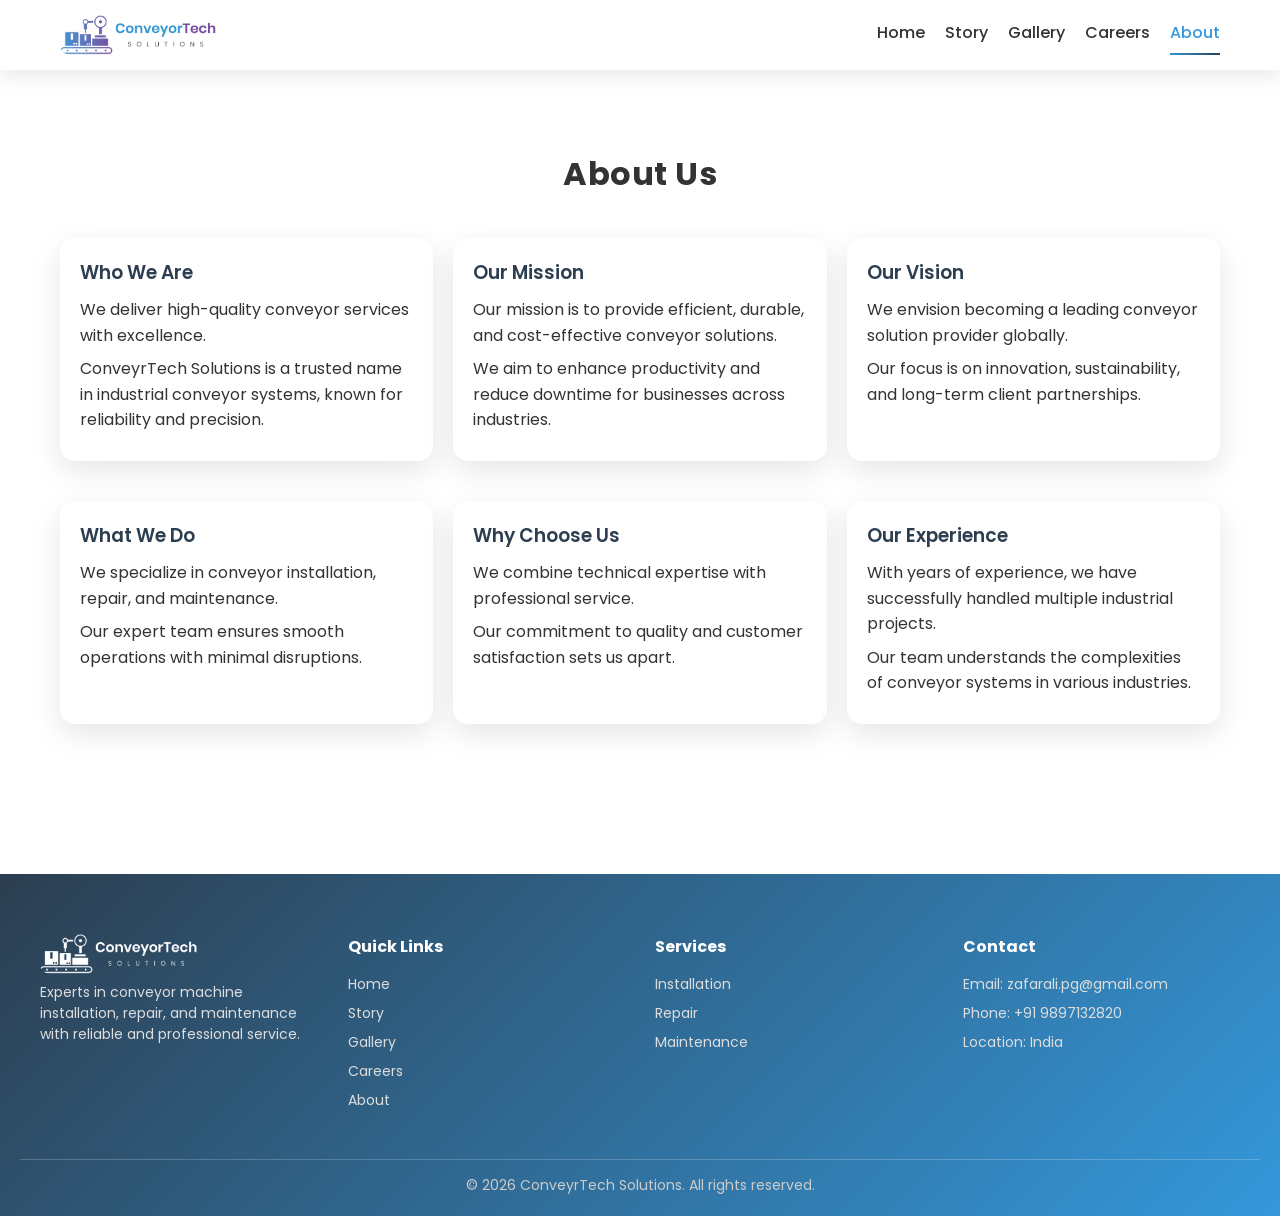
==== about.html @ af54f8ff "Add files via upload" ====
<!DOCTYPE html>
<html>
<head>
<title>About</title>
<link rel="stylesheet" href="style.css">
<link rel="preconnect" href="https://fonts.googleapis.com">
<link rel="preconnect" href="https://fonts.gstatic.com" crossorigin>
<link href="https://fonts.googleapis.com/css2?family=Poppins:wght@300;400;500;600;700&display=swap" rel="stylesheet">
</head>
<body>

<nav class="navbar">
<div class="nav-container">
<!-- <a href="index.html" class="logo">ConveyrTech</a> -->
    <a href="index.html" class="logo"><img src="assets/Navbar_Logo.png" alt=""></a>

<div class="nav-menu">
<a href="index.html" class="nav-link">Home</a>
<a href="story.html" class="nav-link">Story</a>
<a href="gallery.html" class="nav-link">Gallery</a>
<a href="careers.html" class="nav-link">Careers</a>
<a href="about.html" class="nav-link">About</a>
</div>
</div>
</nav>

<section class="section">
<h2 class="section-title">About Us</h2>

<div class="grid grid-2">

  <div class="card">
    <h3>Who We Are</h3>
    <p>We deliver high-quality conveyor services with excellence.</p>
    <p>ConveyrTech Solutions is a trusted name in industrial conveyor systems, known for reliability and precision.</p>
  </div>

  <div class="card">
    <h3>Our Mission</h3>
    <p>Our mission is to provide efficient, durable, and cost-effective conveyor solutions.</p>
    <p>We aim to enhance productivity and reduce downtime for businesses across industries.</p>
  </div>

  <div class="card">
    <h3>Our Vision</h3>
    <p>We envision becoming a leading conveyor solution provider globally.</p>
    <p>Our focus is on innovation, sustainability, and long-term client partnerships.</p>
  </div>

  <div class="card">
    <h3>What We Do</h3>
    <p>We specialize in conveyor installation, repair, and maintenance.</p>
    <p>Our expert team ensures smooth operations with minimal disruptions.</p>
  </div>

  <div class="card">
    <h3>Why Choose Us</h3>
    <p>We combine technical expertise with professional service.</p>
    <p>Our commitment to quality and customer satisfaction sets us apart.</p>
  </div>

  <div class="card">
    <h3>Our Experience</h3>
    <p>With years of experience, we have successfully handled multiple industrial projects.</p>
    <p>Our team understands the complexities of conveyor systems in various industries.</p>
  </div>

</div>

</section>
<footer class="footer">
  <div class="footer-container">

    <!-- Company Info -->
    <div class="footer-col">
      <!-- <h3 class="footer-logo">ConveyrTech</h3> -->
    <a href="index.html" class="logo"><img src="assets/Footer_Logo.png" alt=""></a>

      <p>Experts in conveyor machine installation, repair, and maintenance with reliable and professional service.</p>
    </div>

    <!-- Quick Links -->
    <div class="footer-col">
      <h4>Quick Links</h4>
      <a href="index.html">Home</a>
      <a href="story.html">Story</a>
      <a href="gallery.html">Gallery</a>
      <a href="careers.html">Careers</a>
      <a href="about.html">About</a>
    </div>

    <!-- Services -->
    <div class="footer-col">
      <h4>Services</h4>
      <p>Installation</p>
      <p>Repair</p>
      <p>Maintenance</p>
    </div>

    <!-- Contact -->
    <div class="footer-col">
      <h4>Contact</h4>
      <p>Email: zafarali.pg@gmail.com</p>
      <p>Phone: +91 9897132820</p>
      <p>Location: India</p>
    </div>

  </div>

  <div class="footer-bottom">
    <p>© 2026 ConveyrTech Solutions. All rights reserved.</p>
  </div>
</footer>

<script src="script.js"></script>
</body>
</html>
---- style.css ----
* {
    margin: 0;
    padding: 0;
    box-sizing: border-box;
  }
  
  body {
    font-family: 'Poppins', sans-serif;
    color: #333;
    animation: fadeInPage 0.5s ease;
  }

  h1, h2, h3 {
    font-weight: 600;
  }
  
  .nav-link {
    font-weight: 500;
  }
  
  p {
    font-weight: 400;
  }

  .section-title {
    font-weight: 700;
    letter-spacing: 0.5px;
  }
  
  
  /* Page Animation */
  @keyframes fadeInPage {
    from { opacity: 0; transform: translateY(20px);}
    to { opacity: 1; transform: translateY(0);}
  }
  
  /* Navbar */
  .navbar {
    position: sticky;
    top: 0;
    background: white;
    padding: 15px 0;
    box-shadow: 0 5px 20px rgba(0,0,0,0.1);
    z-index: 1000;
  }
  
  .nav-container {
    max-width: 1200px;
    margin: auto;
    display: flex;
    justify-content: space-between;
    padding: 0 20px;
  }
  
  /* .logo {
    font-size: 24px;
    font-weight: bold;
    color: #3498db;
    text-decoration: none;
  }
   */

   .logo {
  display: flex;
  align-items: center;
}


   .logo img {
  height: 40px;   /* Control logo size */
  width: auto;    /* Maintain aspect ratio */
  display: block;
}

  .nav-menu {
    display: flex;
    gap: 20px;
  }
  
  .nav-link {
    position: relative;
    text-decoration: none;
    color: #333;
    font-weight: 500;
    padding: 5px 0;
    transition: color 0.3s ease;
  }
  
  /* Hover color */
  .nav-link:hover {
    color: #3498db;
  }
  
  /* Underline animation */
  .nav-link::after {
    content: "";
    position: absolute;
    left: 50%;
    transform: translateX(-50%);
    bottom: 0;
    width: 0%;
    height: 2px;
    background: linear-gradient(45deg, #3498db, #2c3e50);
    transition: width 0.3s ease;
  }
  
  .nav-link:hover::after,
.nav-link.active::after {
  width: 100%;
}

  /* On hover → expand line */
  .nav-link:hover::after {
    width: 100%;
  }
  
  /* Active link → keep line visible */
  .nav-link.active::after {
    width: 100%;
  }
  
  /* Active link color */
  .nav-link.active {
    color: #3498db;
  }
  
/*  .nav-link.active {
    color: #3498db;
  }
  */
  /* Sections */
  .section {
    padding: 80px 20px;
    max-width: 1200px;
    margin: auto;
  }
  
  .section-title {
    text-align: center;
    font-size: 32px;
    margin-bottom: 40px;
  }
  
  /* Hero */
  .hero {
  position: relative;
  height: 90vh;
  display: flex;
  align-items: center;
  justify-content: center;
  overflow: hidden;
  color: white;
  text-align: center;
}

/* Video styling */
.hero-video {
  position: absolute;
  top: 0;
  left: 0;
  width: 100%;
  height: 100%;
  object-fit: cover; /* Makes video cover full area */
  z-index: -1;
}

/* Optional overlay for better text visibility */
.hero::before {
  content: "";
  position: absolute;
  width: 100%;
  height: 100%;
  background: rgba(0, 0, 0, 0.5); /* dark overlay */
  z-index: 0;
}


/* Content stays above video */
.hero-content {
  position: relative;
  z-index: 1;
}

.hero h1 {
  font-size: 48px;
}

/* Zoom Effect

.hero-video {
  animation: zoomVideo 20s ease-in-out infinite alternate;
}

@keyframes zoomVideo {
  from {
    transform: scale(1);
  }
  to {
    transform: scale(1.1);
  }
}
*/

.cta-button { 
  margin-top: 20px; 
  display: inline-block;
  padding: 12px 30px;
  background: #3498db;
  color: white;
  border-radius: 50px;
  text-decoration: none; 
}


.cta-button {
  transition: all 0.3s ease;
}

.cta-button:hover {
  background: #2980b9;
  transform: scale(1.05);
}

/*Our Services */

.container {
  max-width: 1200px;
  margin: 0 auto;
  padding: 0 20px;
}

.services {
  padding: 80px 0; /* remove side padding */
  background: #f8f9fb;
  text-align: center;
}


.services h2 {
  font-size: 36px;
  margin-bottom: 40px;
}

/* For Vertical Services 6
 .service-container {
  display: grid;
  grid-template-columns: repeat(auto-fit, minmax(250px, 1fr));
  gap: 25px;
} */

.service-container {
  display: grid;
  grid-template-columns: repeat(3, 1fr); /* 3 columns */
  gap: 25px;
}

/* Tablet */
@media (max-width: 992px) {
  .service-container {
    grid-template-columns: repeat(2, 1fr); /* 2 columns */
  }
}

/* Mobile */
@media (max-width: 576px) {
  .service-container {
    grid-template-columns: 1fr; /* 1 column */
  }
}


.service-card {
  background: white;
  padding: 30px 20px;
  border-radius: 12px;
  transition: 0.3s ease;
  box-shadow: 0 5px 20px rgba(0,0,0,0.08);
}

.service-card:hover {
  transform: translateY(-8px);
  box-shadow: 0 10px 30px rgba(0,0,0,0.15);
}

.service-card .icon {
  font-size: 40px;
  margin-bottom: 15px;
}

.service-card h3 {
  margin-bottom: 10px;
  font-size: 20px;
}

.service-card p {
  font-size: 14px;
  color: #555;
}


/* Why Choose Us */
.why-choose {
  padding: 80px 0; /* remove side padding */
  background: white;
}


.why-container {
  display: flex;
  align-items: center;
  justify-content: space-between;
  flex-wrap: wrap;
  gap: 40px;
}

.why-text {
  flex: 1;
}

.why-text h2 {
  font-size: 36px;
  margin-bottom: 20px;
}

.why-text ul {
  list-style: none;
  padding: 0;
}

.why-text li {
  font-size: 16px;
  margin-bottom: 12px;
  color: #333;
}

/* Cards */
  .card {
    background: white;
    padding: 20px;
    border-radius: 15px;
    box-shadow: 0 10px 30px rgba(0,0,0,0.1);
    margin-bottom: 20px;
  }
  .card h3 {
  margin-bottom: 10px;
  color: #2c3e50;
}

.card p {
  margin-bottom: 8px;
  line-height: 1.6;
}

/* Hover effect */
.card {
  transition: transform 0.3s ease, box-shadow 0.3s ease;
}

.card:hover {
  transform: translateY(-5px);
  box-shadow: 0 15px 35px rgba(0,0,0,0.15);
}


  /* Grid */
  .grid {
    display: grid;
    gap: 20px;
  }
  
  .grid-2 {
    grid-template-columns: repeat(auto-fit, minmax(300px, 1fr));
  }
  
  .grid-3 {
    grid-template-columns: repeat(auto-fit, minmax(250px, 1fr));
  }
  
  /* Images */
  img {
    width: 100%;
    border-radius: 10px;
  }
  
  /* Responsive */
  @media(max-width:768px){
    .hero h1 {
      font-size: 32px;
    }
  }
  

  /* 4x4 Gallery Grid */
/* Gallery Grid */
.gallery-grid {
  display: grid; /* IMPORTANT FIX */
  grid-template-columns: repeat(3, 1fr);
  gap: 20px;
}

/* Image hover animation */
.gallery-img {
  cursor: pointer;
  transition: transform 0.3s ease, box-shadow 0.3s ease;
}

.gallery-img:hover {
  transform: scale(1.05);
  box-shadow: 0 10px 25px rgba(0,0,0,0.2);
}

/* Responsive */
@media(max-width:768px){
  .gallery-grid {
    grid-template-columns: repeat(2, 1fr);
  }
}

/* Lightbox Background */
#lightbox {
  position: fixed;
  top: 0;
  left: 0;
  width: 100%;
  height: 100%;
  background: rgba(0,0,0,0.9);
  display: none;
  align-items: center;
  justify-content: center;
  z-index: 2000;
  animation: fadeInPage 0.3s ease;
overflow: hidden;
}

/* Lightbox image default */
/* Image */
#lightbox-img {
  max-width: 90%;
  max-height: 80%;
  border-radius: 10px;
  transition: transform 0.25s ease-out;
  cursor: zoom-in;
  transform-origin: center center;
}

/* Zoomed */
#lightbox-img.zoomed {
  cursor: grab;
}


/* Close Button */
#lightbox .close {
  position: absolute;
  top: 30px;
  right: 40px;
  font-size: 40px;
  color: white;
  cursor: pointer;
}

/* Zoom Animation */
@keyframes zoomIn {
  to {
    transform: scale(1);
  }
}

/* Responsive */
@media(max-width:768px){
  .gallery-grid {
    grid-template-columns: repeat(2, 1fr);
  }
}


/* CTA  */

.cta {
  background: linear-gradient(135deg, #667eea, #764ba2);
  color: white;
  text-align: center;
  padding: 80px 0;
}

.cta h2 {
  font-size: 36px;
  margin-bottom: 15px;
}

.cta p {
  font-size: 16px;
  margin-bottom: 30px;
  opacity: 0.9;
}

.cta-buttons {
  display: flex;
  justify-content: center;
  gap: 20px;
  flex-wrap: wrap;
}

.btn {
  padding: 12px 28px;
  border-radius: 50px;
  text-decoration: none;
  font-weight: bold;
  transition: 0.3s ease;
}

.btn.primary {
  background: white;
  color: #333;
}

.btn.primary:hover {
  background: #f1f1f1;
  transform: scale(1.05);
}

.btn.secondary {
  border: 2px solid white;
  color: white;
}

.btn.secondary:hover {
  background: white;
  color: #333;
  transform: scale(1.05);
}

/* Stats Container */
.stats {
  padding: 80px 0;
  background: #f8f9fb;
  text-align: center;
}

.stats-container {
  display: grid;
  grid-template-columns: repeat(4, 1fr);
  gap: 20px;
}

/* Tablet */
@media (max-width: 992px) {
  .stats-container {
    grid-template-columns: repeat(2, 1fr);
  }
}

/* Mobile */
@media (max-width: 576px) {
  .stats-container {
    grid-template-columns: 1fr;
  }
}

.stat-box {
  background: white;
  padding: 30px 20px;
  border-radius: 12px;
  box-shadow: 0 5px 20px rgba(0,0,0,0.08);
  transition: 0.3s ease;
}

.stat-box:hover {
  transform: translateY(-5px);
}

.stat-box h3 {
  font-size: 32px;
  color: #667eea;
  margin-bottom: 10px;
}

.stat-box p {
  font-size: 14px;
  color: #555;
}


/* Footer */
.footer {
  background: linear-gradient(135deg, #2c3e50, #3498db);
  color: white;
  padding: 60px 20px 20px;
  margin-top: 50px;
}

.footer-container {
  max-width: 1200px;
  margin: auto;
  display: grid;
  grid-template-columns: repeat(4, 1fr);
  gap: 30px;
}

.footer-col h3,
.footer-col h4 {
  margin-bottom: 15px;
}

.footer-logo {
  font-size: 22px;
  font-weight: 700;
}

.footer-col p,
.footer-col a {
  font-size: 14px;
  color: #ddd;
  text-decoration: none;
  margin-bottom: 8px;
  display: block;
  transition: color 0.3s ease;
}

/* Hover */
.footer-col a:hover {
  color: white;
}

/* Bottom */
.footer-bottom {
  text-align: center;
  margin-top: 40px;
  font-size: 14px;
  border-top: 1px solid rgba(255,255,255,0.2);
  padding-top: 15px;
  color: #ccc;
}

/* Responsive */
@media(max-width:768px){
  .footer-container {
    grid-template-columns: repeat(2, 1fr);
  }
}

@media(max-width:500px){
  .footer-container {
    grid-template-columns: 1fr;
    text-align: center;
  }
}



/* Info Sections */
.info-section {
  padding: 80px 20px;
}

.info-container {
  max-width: 1200px;
  margin: auto;
  display: flex;
  align-items: center;
  gap: 40px;
}

/* Reverse layout */
.info-container.reverse {
  flex-direction: row-reverse;
}

/* Text */
.info-text {
  flex: 1;
}

.info-text h2 {
  font-size: 32px;
  margin-bottom: 15px;
}

.info-text p {
  font-size: 16px;
  color: #555;
  line-height: 1.6;
}

/* Image */
.info-image {
  flex: 1;
}

.info-image img {
  width: 100%;
  border-radius: 15px;
  box-shadow: 0 10px 30px rgba(0,0,0,0.15);
  transition: transform 0.3s ease;
}

.info-image img:hover {
  transform: scale(1.05);
}

/* Responsive */
@media(max-width:768px){
  .info-container {
    flex-direction: column;
    text-align: center;
  }

  .info-container.reverse {
    flex-direction: column;
  }
}

/* ================= CLIENT LOGO SLIDER ================= */

.clients-section {
  padding: 60px 20px;
  background: #fff;
  text-align: center;
}

.clients-title {
  font-size: 32px;
  margin-bottom: 40px;
  background: linear-gradient(45deg, #3498db, #2c3e50);
  -webkit-background-clip: text;
  color: transparent;
}

/* Slider container */
.slider {
  overflow: hidden;
  position: relative;
  width: 100%;
  max-width: 1200px; /* match your container */
  margin: 0 auto;
}


/* Track */
.slide-track {
  display: flex;
  width: calc(250px * 16); /* total logos (8 original + 8 duplicate) */
  animation: scroll 40s linear infinite; /* For speed of logo sliders*/
  /* animation-direction: reverse; */

}


/* Pause on hover */
.slider:hover .slide-track {
  animation-play-state: paused;
}

/* Logos */
.client-logo {
  height: 60px;
  width: 250px; /* FIXED WIDTH IMPORTANT */
  margin: 0;
  object-fit: contain;

  filter: grayscale(100%);
  opacity: 0.6;
  transition: all 0.3s ease;
}


.client-logo:hover {
  filter: grayscale(0%);
  opacity: 1;
  transform: scale(1.15);
}

/* 🔥 SEAMLESS INFINITE LOOP */
@keyframes scroll {
  0% {
    transform: translateX(0);
  }
  100% {
    transform: translateX(-50%);
  }
}


/* 🔥 OPTIONAL PREMIUM FADE EDGES */
.slider::before,
.slider::after {
  content: "";
  position: absolute;
  top: 0;
  width: 100px;
  height: 100%;
  z-index: 2;
  pointer-events: none;
}

.slider::before {
  left: 0;
  background: linear-gradient(to right, #fff, transparent);
}

.slider::after {
  right: 0;
  background: linear-gradient(to left, #fff, transparent);
}



/* Section */
.testimonial-section {
  padding: 80px 20px;
  background: linear-gradient(135deg, #667eea, #764ba2);
  color: white;
  text-align: center;
}

.testimonial-title {
  font-size: 32px;
  margin-bottom: 40px;
}

/* Wrapper */
.testimonial-wrapper {
  position: relative;
  max-width: 1000px;
  margin: auto;
  overflow: hidden;
}

/* Container */
.testimonial-container {
  overflow: hidden;
}

/* Track */
.testimonial-track {
  display: flex;
  transition: transform 0.5s ease;
}

/* Each Slide (2 cards) */
.testimonial-slide {
  min-width: 100%;
  display: grid;
  grid-template-columns: repeat(2, 1fr);
  gap: 20px;
}

/* Card */
.testimonial-card {
  background: rgba(255,255,255,0.1);
  padding: 25px;
  border-radius: 15px;
  backdrop-filter: blur(10px);
}

/* Avatar */
.client-avatar {
  width: 70px;
  height: 70px;
  border-radius: 50%;
  margin-bottom: 10px;
}

/* Stars */
.stars {
  color: gold;
  margin: 10px 0;
}

/* Buttons */
.nav-btn {
  position: absolute;
  top: 50%;
  transform: translateY(-50%);
  background: rgba(255,255,255,0.2);
  border: none;
  color: white;
  font-size: 30px;
  padding: 10px 15px;
  cursor: pointer;
  border-radius: 50%;
}

.prev { left: -10px; }
.next { right: -10px; }

/* Mobile */
@media(max-width:768px){
  .testimonial-slide {
    grid-template-columns: 1fr;
  }
}


/* HERO */
.leadership-hero {
  height: 50vh;
  background: linear-gradient(135deg, #3498db, #2c3e50);
  display: flex;
  flex-direction: column;
  align-items: center;
  justify-content: center;
  color: white;
  text-align: center;
}

.leadership-hero h1 {
  font-size: 42px;
}

.leadership-hero p {
  margin-top: 10px;
  font-size: 18px;
}

/* INTRO */
.leadership-intro {
  text-align: center;
  max-width: 800px;
  margin: auto;
}

.leadership-intro h2 {
  font-size: 32px;
  margin-bottom: 15px;
}

/* GRID */
.leadership-grid {
  gap: 30px;
}

/* LEADER CARD */
.leader-card {
  background: white;
  padding: 25px;
  border-radius: 15px;
  text-align: center;
  box-shadow: 0 10px 30px rgba(0,0,0,0.1);
  transition: 0.3s;
}

.leader-card:hover {
  transform: translateY(-10px);
  box-shadow: 0 20px 40px rgba(0,0,0,0.15);
}

.leader-card img {
  width: 120px;
  height: 120px;
  border-radius: 50%;
  margin-bottom: 15px;
}

.leader-card span {
  display: block;
  color: #3498db;
  font-size: 14px;
  margin-bottom: 10px;
}

/* VALUES */
.leadership-values {
  background: #f5f7fa;
}

.value-card {
  background: white;
  padding: 25px;
  border-radius: 15px;
  text-align: center;
  box-shadow: 0 10px 25px rgba(0,0,0,0.08);
}

/* CTA */
.leadership-cta {
  padding: 80px 20px;
  text-align: center;
  background: linear-gradient(135deg, #667eea, #764ba2);
  color: white;
}

.leadership-cta h2 {
  font-size: 32px;
}

.leadership-cta p {
  margin: 15px 0;
}


/* CEO SECTION */
.ceo-section {
  padding: 80px 20px;
  background: #f8f9fc;
}

.ceo-container {
  max-width: 1200px;
  margin: auto;
  display: flex;
  align-items: center;
  gap: 50px;
}

/* Image */
.ceo-image {
  flex: 1;
}

.ceo-image img {
  width: 100%;
  border-radius: 20px;
  box-shadow: 0 20px 50px rgba(0,0,0,0.2);
}

/* Content */
.ceo-content {
  flex: 1;
}

.ceo-content h2 {
  font-size: 36px;
}

.ceo-role {
  display: block;
  color: #3498db;
  margin: 10px 0 20px;
  font-weight: 500;
}

.ceo-content p {
  margin-bottom: 15px;
  line-height: 1.7;
  color: #555;
}

/* Hover subtle animation */
.ceo-image img:hover {
  transform: scale(1.03);
  transition: 0.3s;
}

/* Responsive */
@media(max-width:768px){
  .ceo-container {
    flex-direction: column;
    text-align: center;
  }
}


.card-link {
  text-decoration: none;
  color: inherit;
  display: block;
}

.card-link .card {
  cursor: pointer;
}

.card-link .card:hover {
  transform: translateY(-5px);
  box-shadow: 0 15px 35px rgba(0,0,0,0.15);
}


/* Leadership Card Special Effect */
.leadership-card {
  position: relative;
  overflow: hidden;
  z-index: 1;
  transition: color 0.3s ease;
}

/* Background fill layer */
.leadership-card::before {
  content: "";
  position: absolute;
  top: 0;
  left: -100%;
  width: 100%;
  height: 100%;
  background: linear-gradient(135deg, #3498db, #2c3e50);
  transition: all 0.4s ease;
  z-index: -1;
}

/* Hover effect */
.leadership-card:hover::before {
  left: 0;
}

/* Text color change */
.leadership-card:hover {
  color: white;
}

/* Smooth feel */
.leadership-card h3,
.leadership-card p {
  transition: color 0.3s ease;
}

.leadership-card:hover {
  box-shadow: 0 20px 40px rgba(52, 152, 219, 0.4);
  transform: translateY(-5px);
}
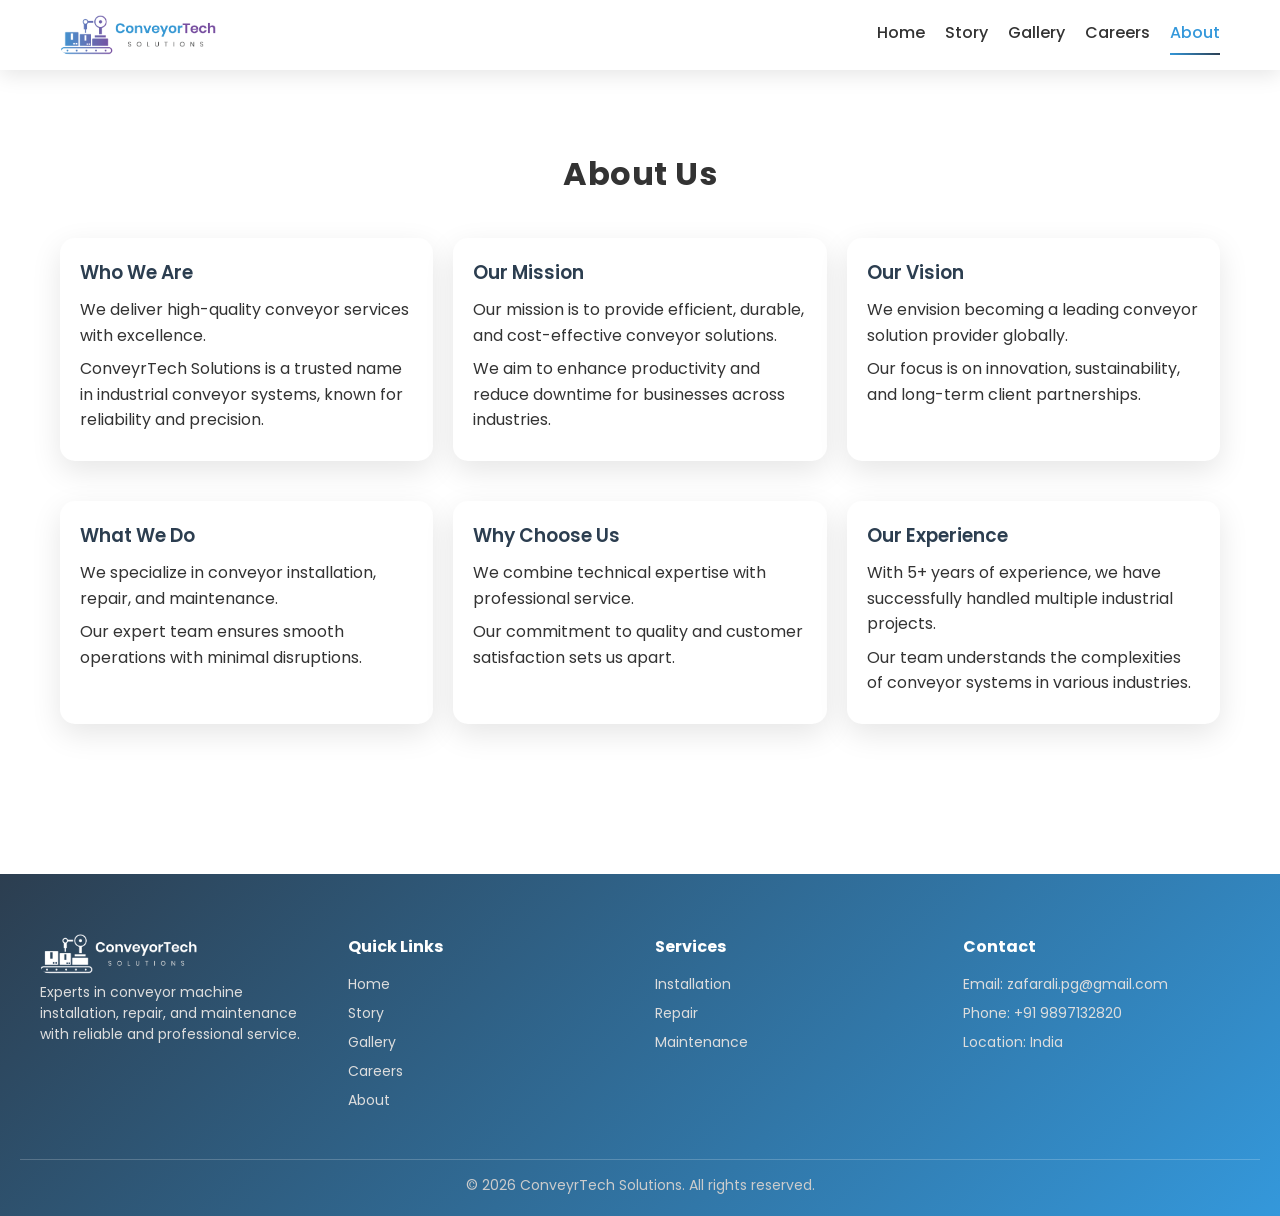
==== commit 492df563: "Add files via upload" ====
--- a/about.html
+++ b/about.html
@@ -61,7 +61,7 @@
 
   <div class="card">
     <h3>Our Experience</h3>
-    <p>With years of experience, we have successfully handled multiple industrial projects.</p>
+    <p>With 5+ years of experience, we have successfully handled multiple industrial projects.</p>
     <p>Our team understands the complexities of conveyor systems in various industries.</p>
   </div>
 
@@ -100,8 +100,8 @@
     <!-- Contact -->
     <div class="footer-col">
       <h4>Contact</h4>
-      <p>Email: zafarali.pg@gmail.com</p>
-      <p>Phone: +91 9897132820</p>
+      <a href="mailto:zafarali.pg@gmail.com"><p>Email: zafarali.pg@gmail.com</p></a>
+      <a href="https://wa.me/9897132820"><p>Phone: +91 9897132820</p> </a>
       <p>Location: India</p>
     </div>
 
--- a/style.css
+++ b/style.css
@@ -205,19 +205,24 @@
   margin-top: 20px; 
   display: inline-block;
   padding: 12px 30px;
-  background: #3498db;
+  background: #039428;
   color: white;
   border-radius: 50px;
   text-decoration: none; 
 }
 
+.cta-button {
+  display: inline-flex;
+  align-items: center;
+  gap: 8px;
+}
 
 .cta-button {
   transition: all 0.3s ease;
 }
 
 .cta-button:hover {
-  background: #2980b9;
+  background:  #3498db;
   transform: scale(1.05);
 }
 
